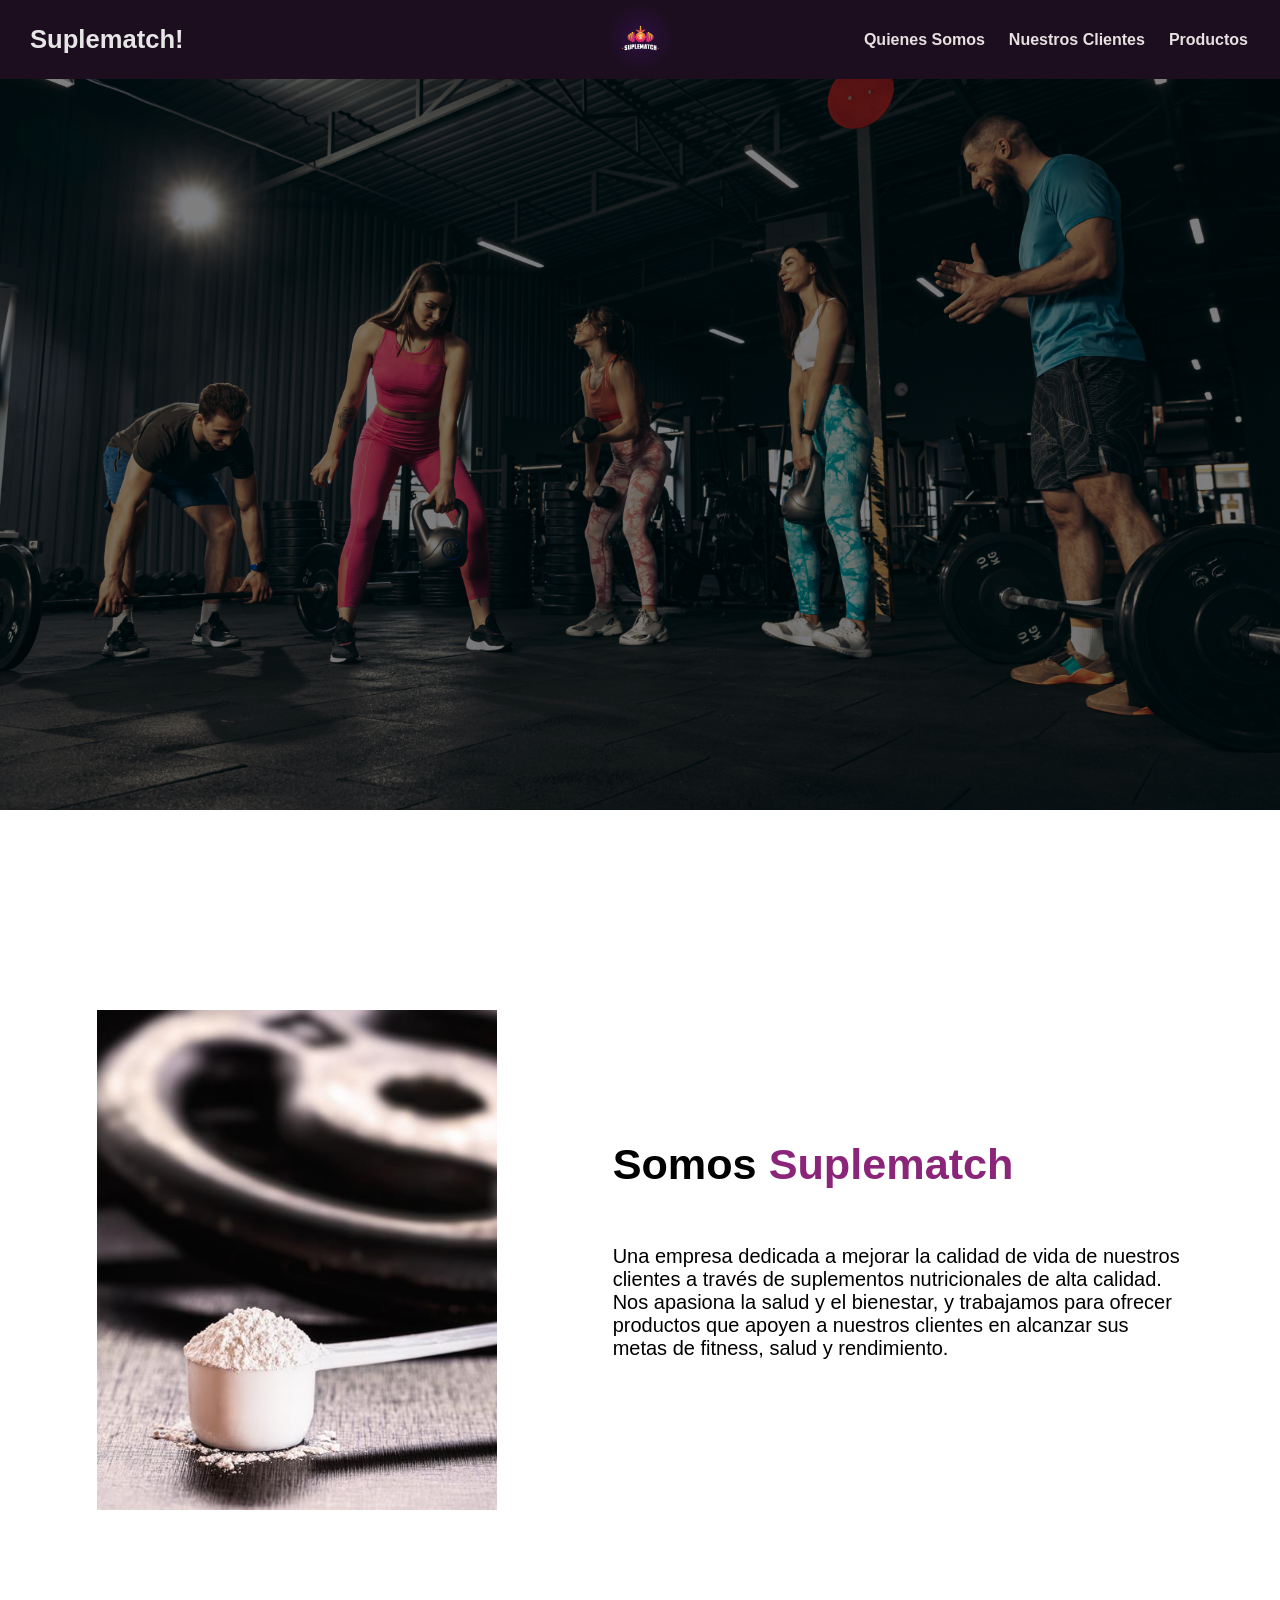
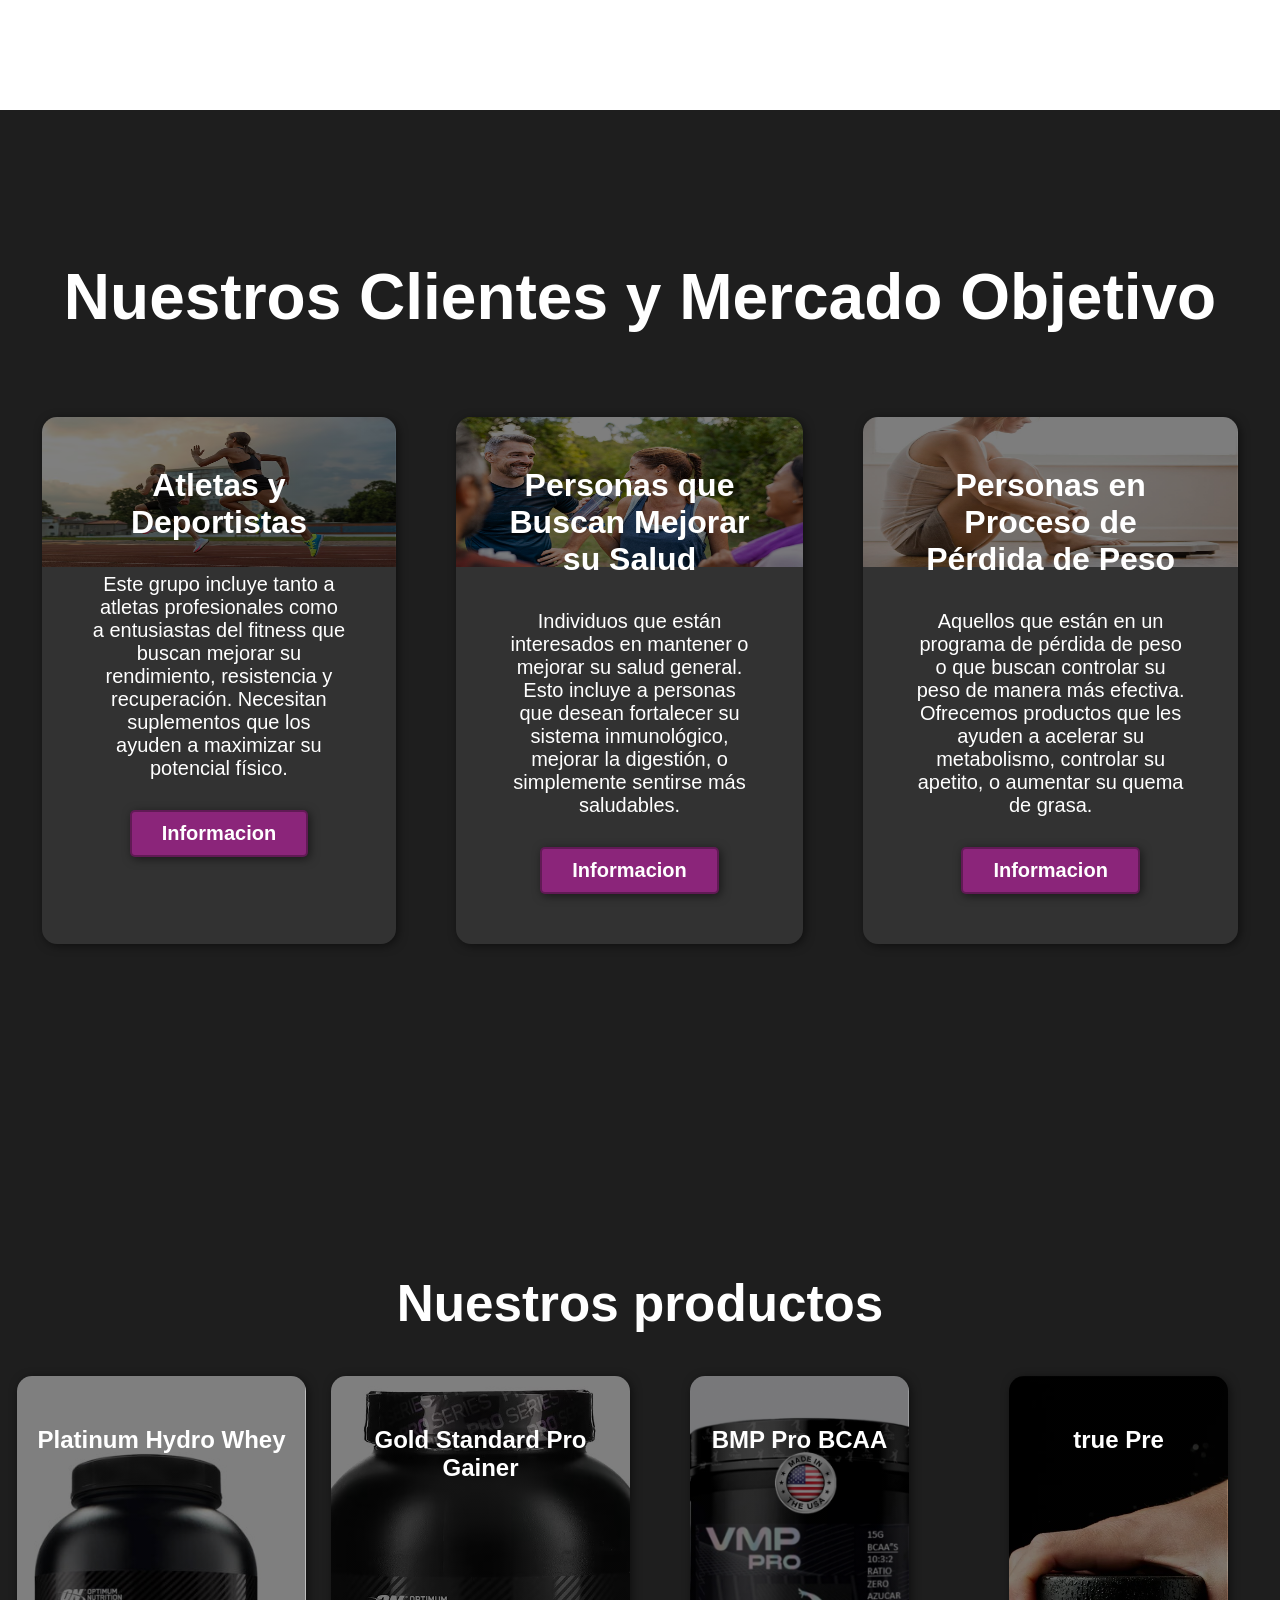
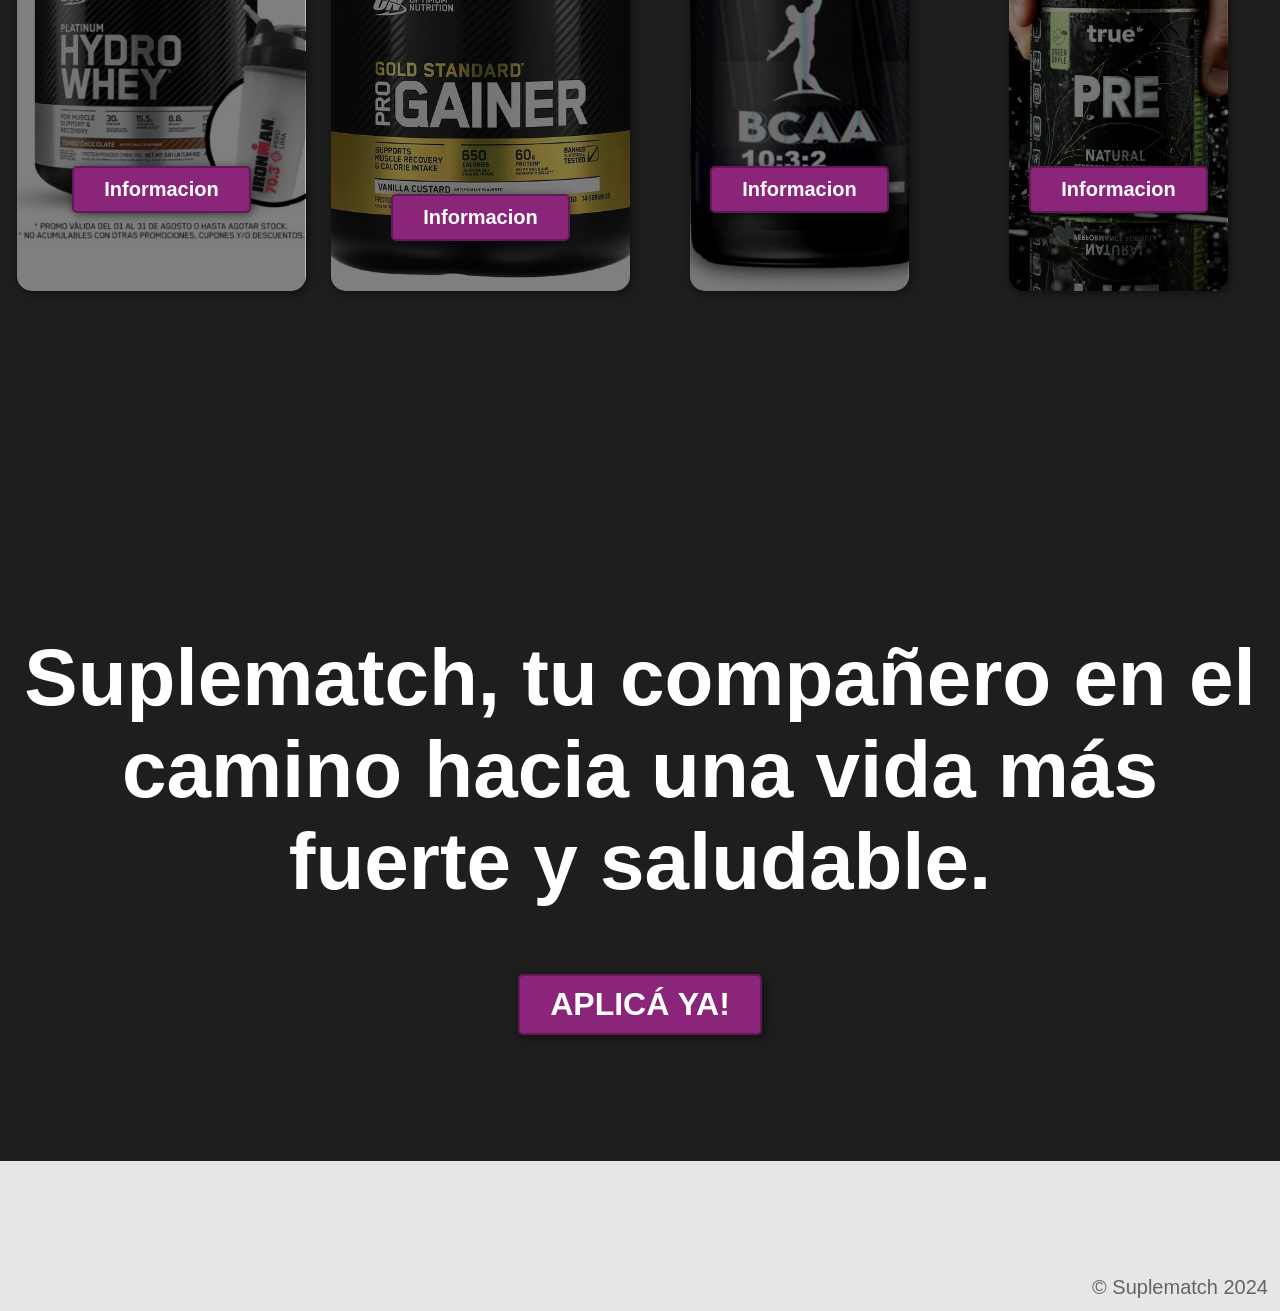
==== index.html @ adf1e264 "Primer commit de Suplematch by Alvaro Cueva" ====
<!DOCTYPE html>
<html lang="en">
<head>
    <title>Suplematch</title>
    <link rel="stylesheet" href=index.css>
</head>
<body>
    <header>
        <div class="container">
            <p class="logo">Suplematch!</p>
            <nav>
                <a href="#somos-proya">Quienes Somos</a>
                <a href="#nuestros-programas">Nuestros Clientes</a>
                <a href="#nuestros-productos">Productos</a>
            </nav>
        </div>
    </header>

    <section id="hero">
        <h1></h1> <!--Algo que poner de anuncio de portada-->
    </section>

    <section id="somos-proya">
        <div class="container">
            <div class="img-container"></div>
            <div class="texto">
                <h2>Somos <span class="color-acento">Suplematch</span></h2>
                <p>Una empresa dedicada a mejorar la calidad de vida de nuestros clientes a través de suplementos nutricionales de alta calidad. Nos apasiona la salud y el bienestar, y trabajamos para ofrecer productos que apoyen a nuestros clientes en alcanzar sus metas de fitness, salud y rendimiento.</p>
            </div>
        </div>
    </section>

    <section id="nuestros-programas">
        <div class="container">
            <h2>Nuestros Clientes y Mercado Objetivo</h2>
            <div class="programas">
                <div class="carta">
                    <h3>Atletas y Deportistas</h3>
                    <p>Este grupo incluye tanto a atletas profesionales como a entusiastas del fitness que buscan mejorar su rendimiento, resistencia y recuperación. Necesitan suplementos que los ayuden a maximizar su potencial físico.</p>
                    <button>Informacion</button>
                </div>
                <div class="carta">
                    <h3>Personas que Buscan Mejorar su Salud</h3>
                    <p>Individuos que están interesados en mantener o mejorar su salud general. Esto incluye a personas que desean fortalecer su sistema inmunológico, mejorar la digestión, o simplemente sentirse más saludables.</p>
                    <button>Informacion</button>
                </div>
                <div class="carta">
                    <h3>Personas en Proceso de Pérdida de Peso</h3>
                    <p>Aquellos que están en un programa de pérdida de peso o que buscan controlar su peso de manera más efectiva. Ofrecemos productos que les ayuden a acelerar su metabolismo, controlar su apetito, o aumentar su quema de grasa.</p>
                    <button>Informacion</button>
                </div>  
            </div>
        </div>
    </section>

    <section id="nuestros-productos">
        <div class="container">
            <h2>Nuestros productos</h2>
            <div class="programas">
                <div class="carta">
                    <h3>Platinum Hydro Whey</h3>
                    <br><br><br><br><br><br><br><br>
                    <br><br><br><br><br><br><br><br>
                    <button onclick="redirectToInfoProductoA()">Informacion</button> <!--Botón actualizado-->
                </div>
                <div class="carta">
                    <h3>Gold Standard Pro Gainer</h3>
                    <br><br><br><br><br><br><br><br>
                    <br><br><br><br><br><br><br><br>
                    <button onclick="redirectToInfoProductoB()">Informacion</button>
                </div>
                <div class="carta">
                    <h3>BMP Pro BCAA</h3>
                    <br><br><br><br><br><br><br><br>
                    <br><br><br><br><br><br><br><br>
                    <button onclick="redirectToInfoProductoC()">Informacion</button>
                </div>
                <div class="carta">
                    <h3>true Pre</h3>
                    <br><br><br><br><br><br><br><br>
                    <br><br><br><br><br><br><br><br>
                    <button onclick="redirectToInfoProductoD()">Informacion</button>
                </div>  
            </div>
        </div>
    </section>

    <section id="final">
        <h2>Suplematch, tu compañero en el camino hacia una vida más fuerte y saludable.</h2>
        <button>APLICÁ YA!</button>
    </section>

    <footer>
        <div class="container">
            <p>&copy; Suplematch 2024</p>
        </div>
    </footer>

    <script>
        function redirectToInfoProductoA() {
            window.location.href = "infoProductoA.html";
        }
    </script>
    <script>
        function redirectToInfoProductoB() {
            window.location.href = "infoProductoB.html";
        }
    </script>
    <script>
        function redirectToInfoProductoC() {
            window.location.href = "infoProductoC.html";
        }
    </script>
    <script>
        function redirectToInfoProductoD() {
            window.location.href = "infoProductoD.html";
        }
    </script>
</body>
</html>
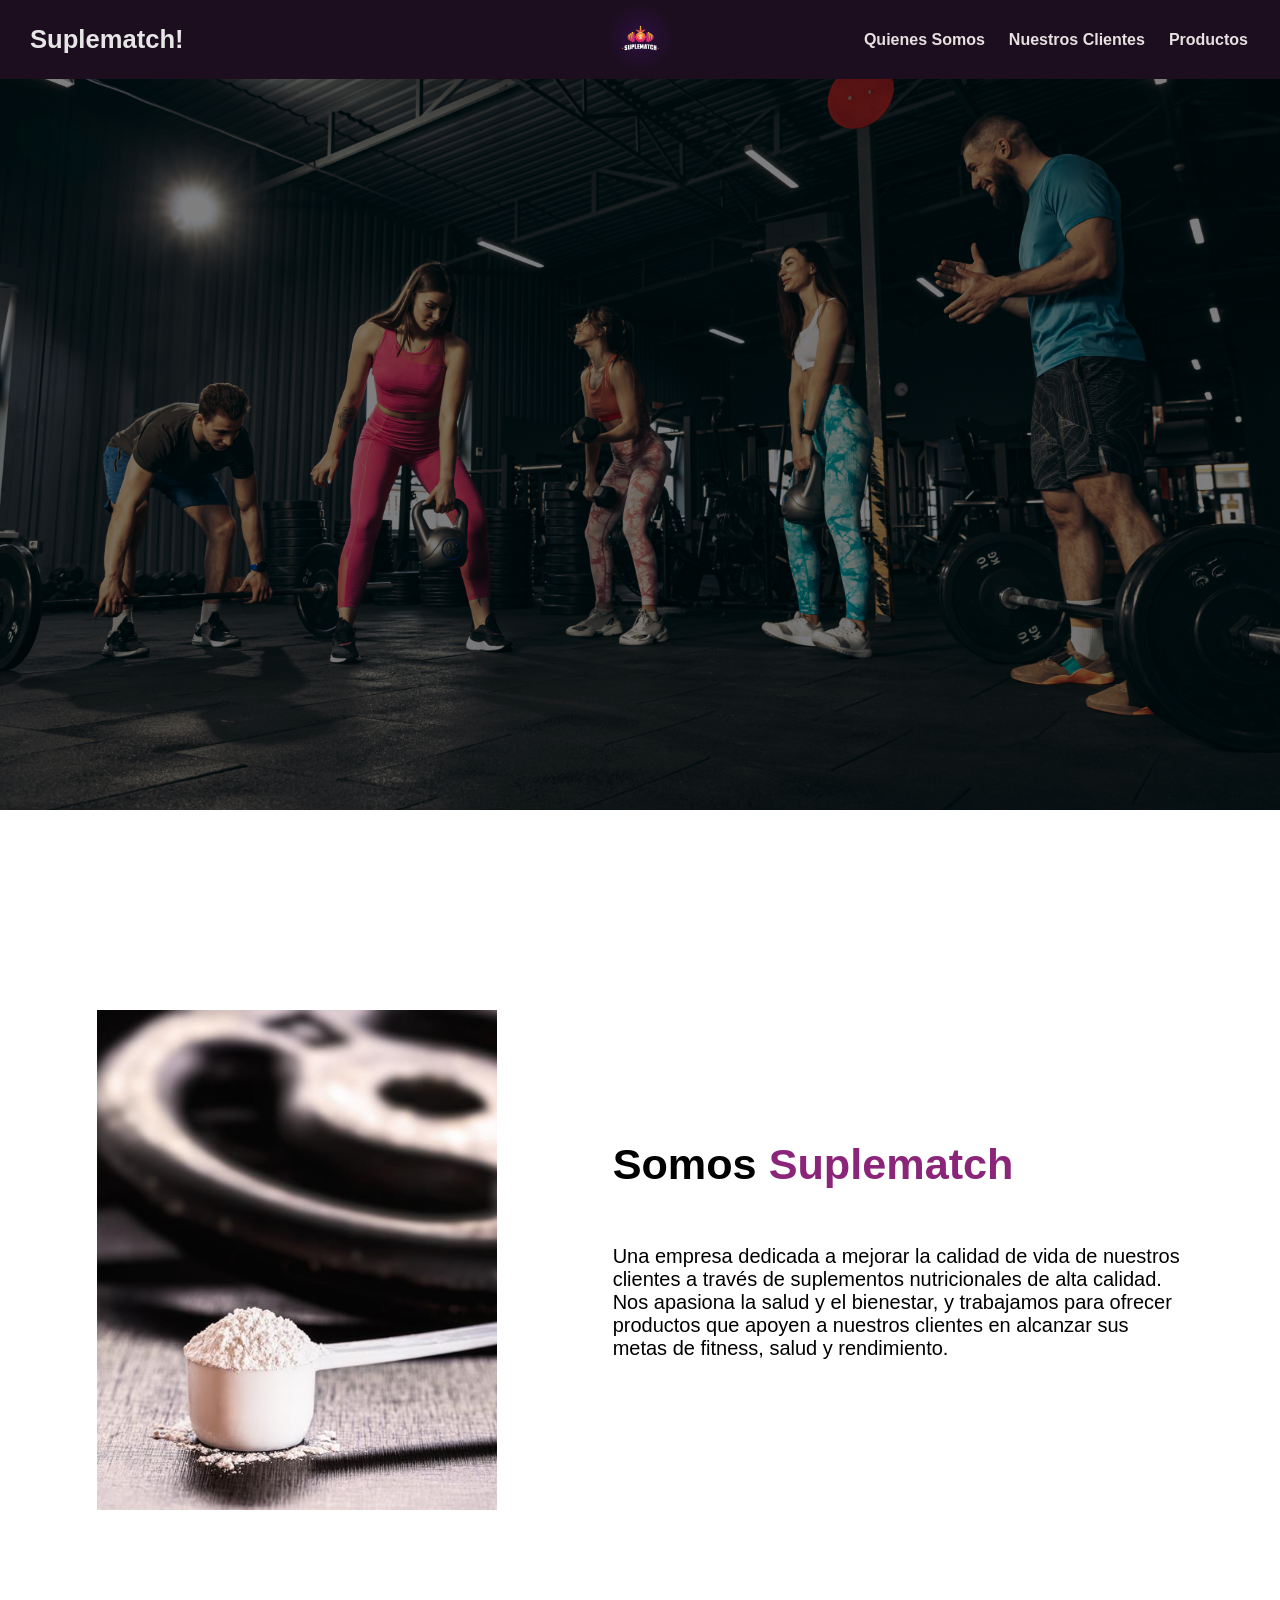
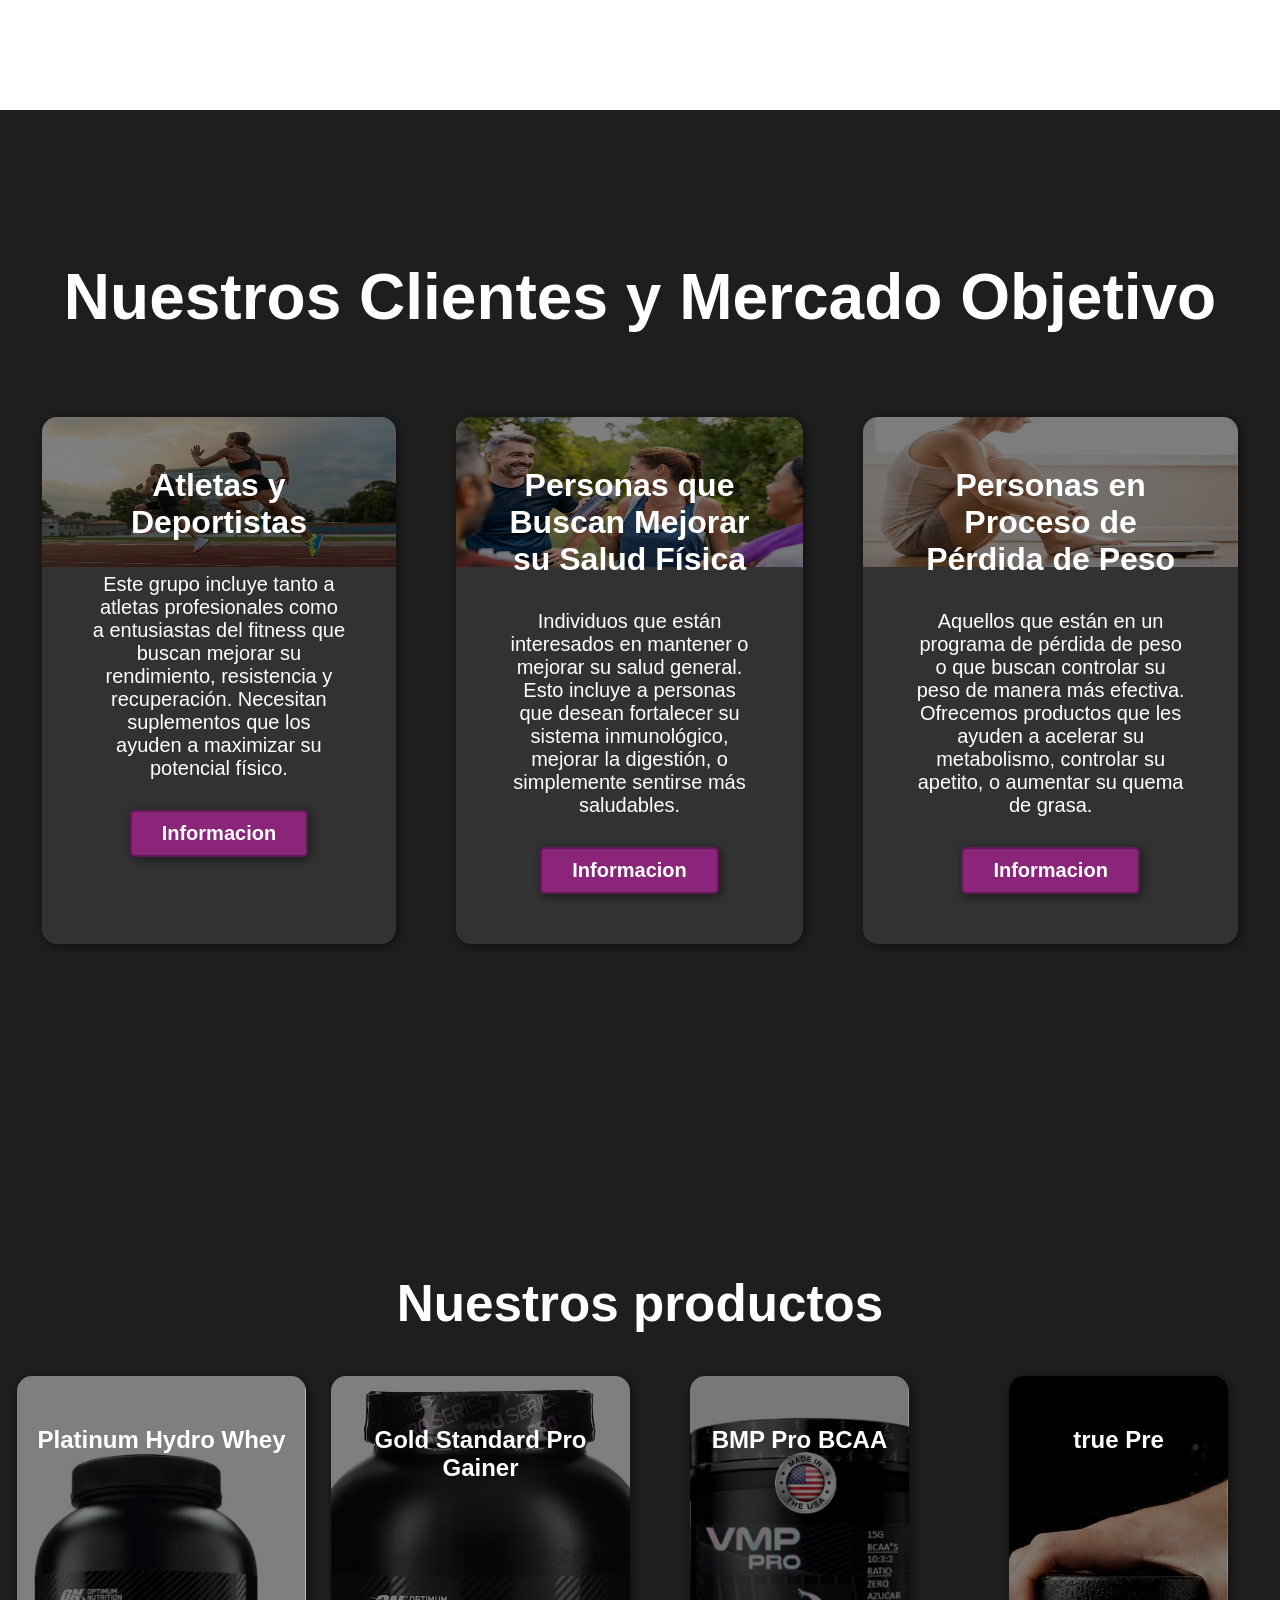
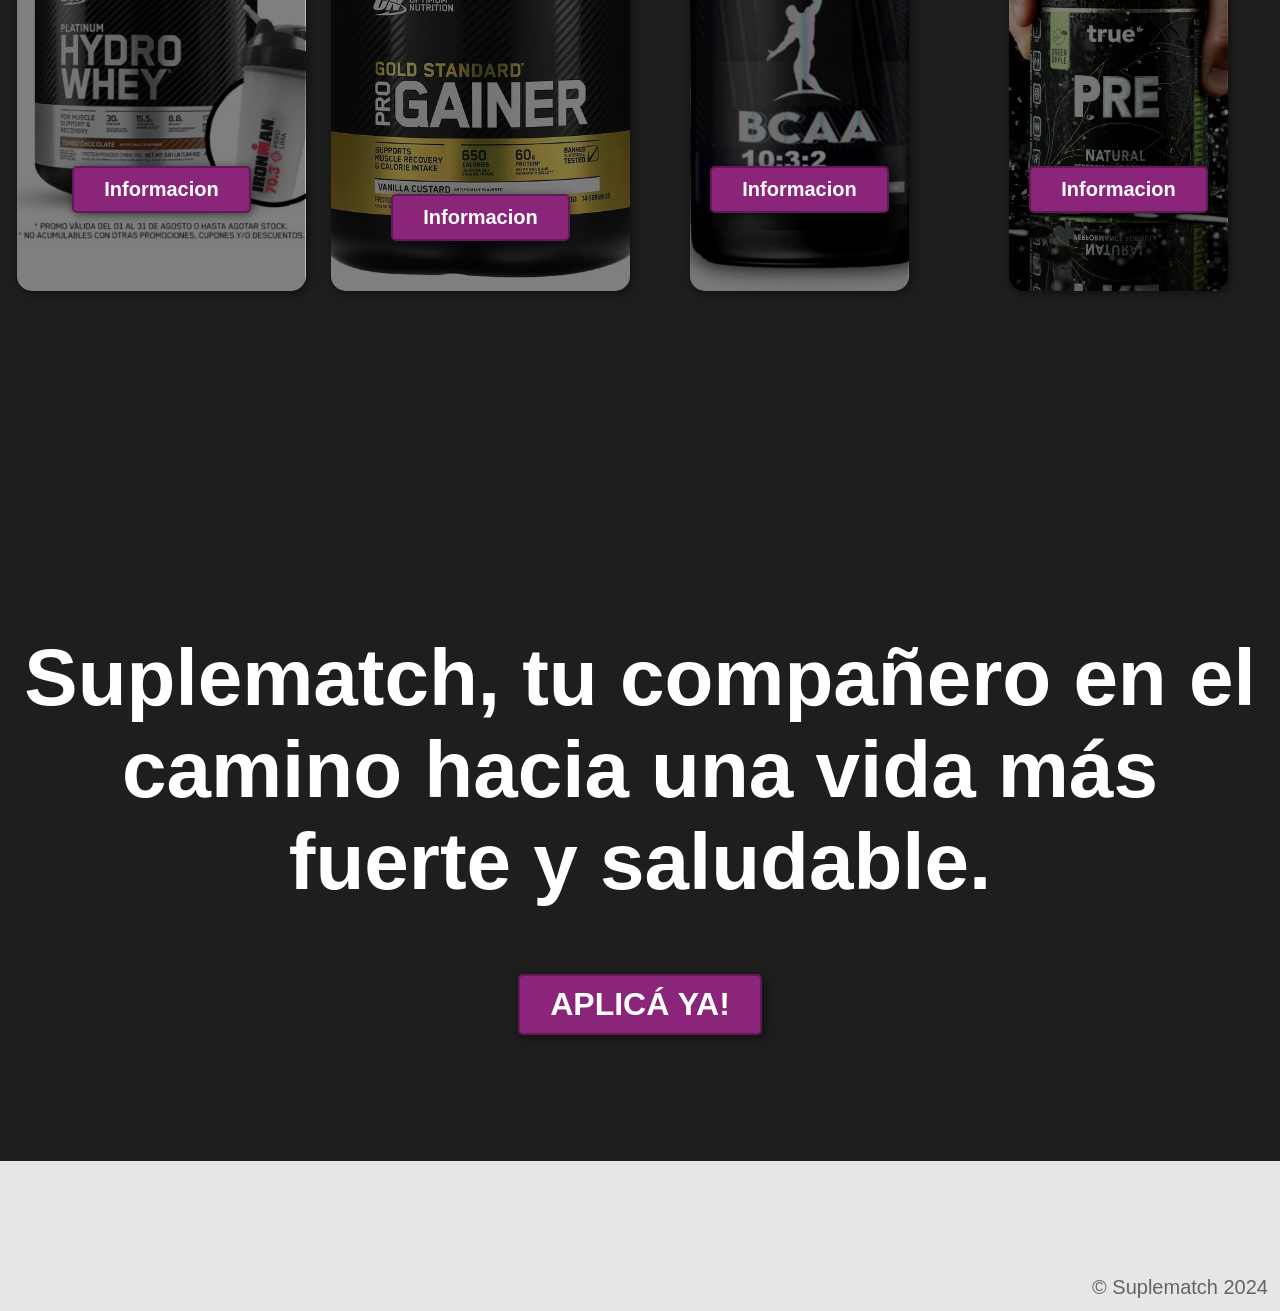
==== commit 99719cd7: "Segundo commit, palabra Física Agregada" ====
--- a/index.html
+++ b/index.html
@@ -40,7 +40,7 @@
                     <button>Informacion</button>
                 </div>
                 <div class="carta">
-                    <h3>Personas que Buscan Mejorar su Salud</h3>
+                    <h3>Personas que Buscan Mejorar su Salud Física</h3>
                     <p>Individuos que están interesados en mantener o mejorar su salud general. Esto incluye a personas que desean fortalecer su sistema inmunológico, mejorar la digestión, o simplemente sentirse más saludables.</p>
                     <button>Informacion</button>
                 </div>
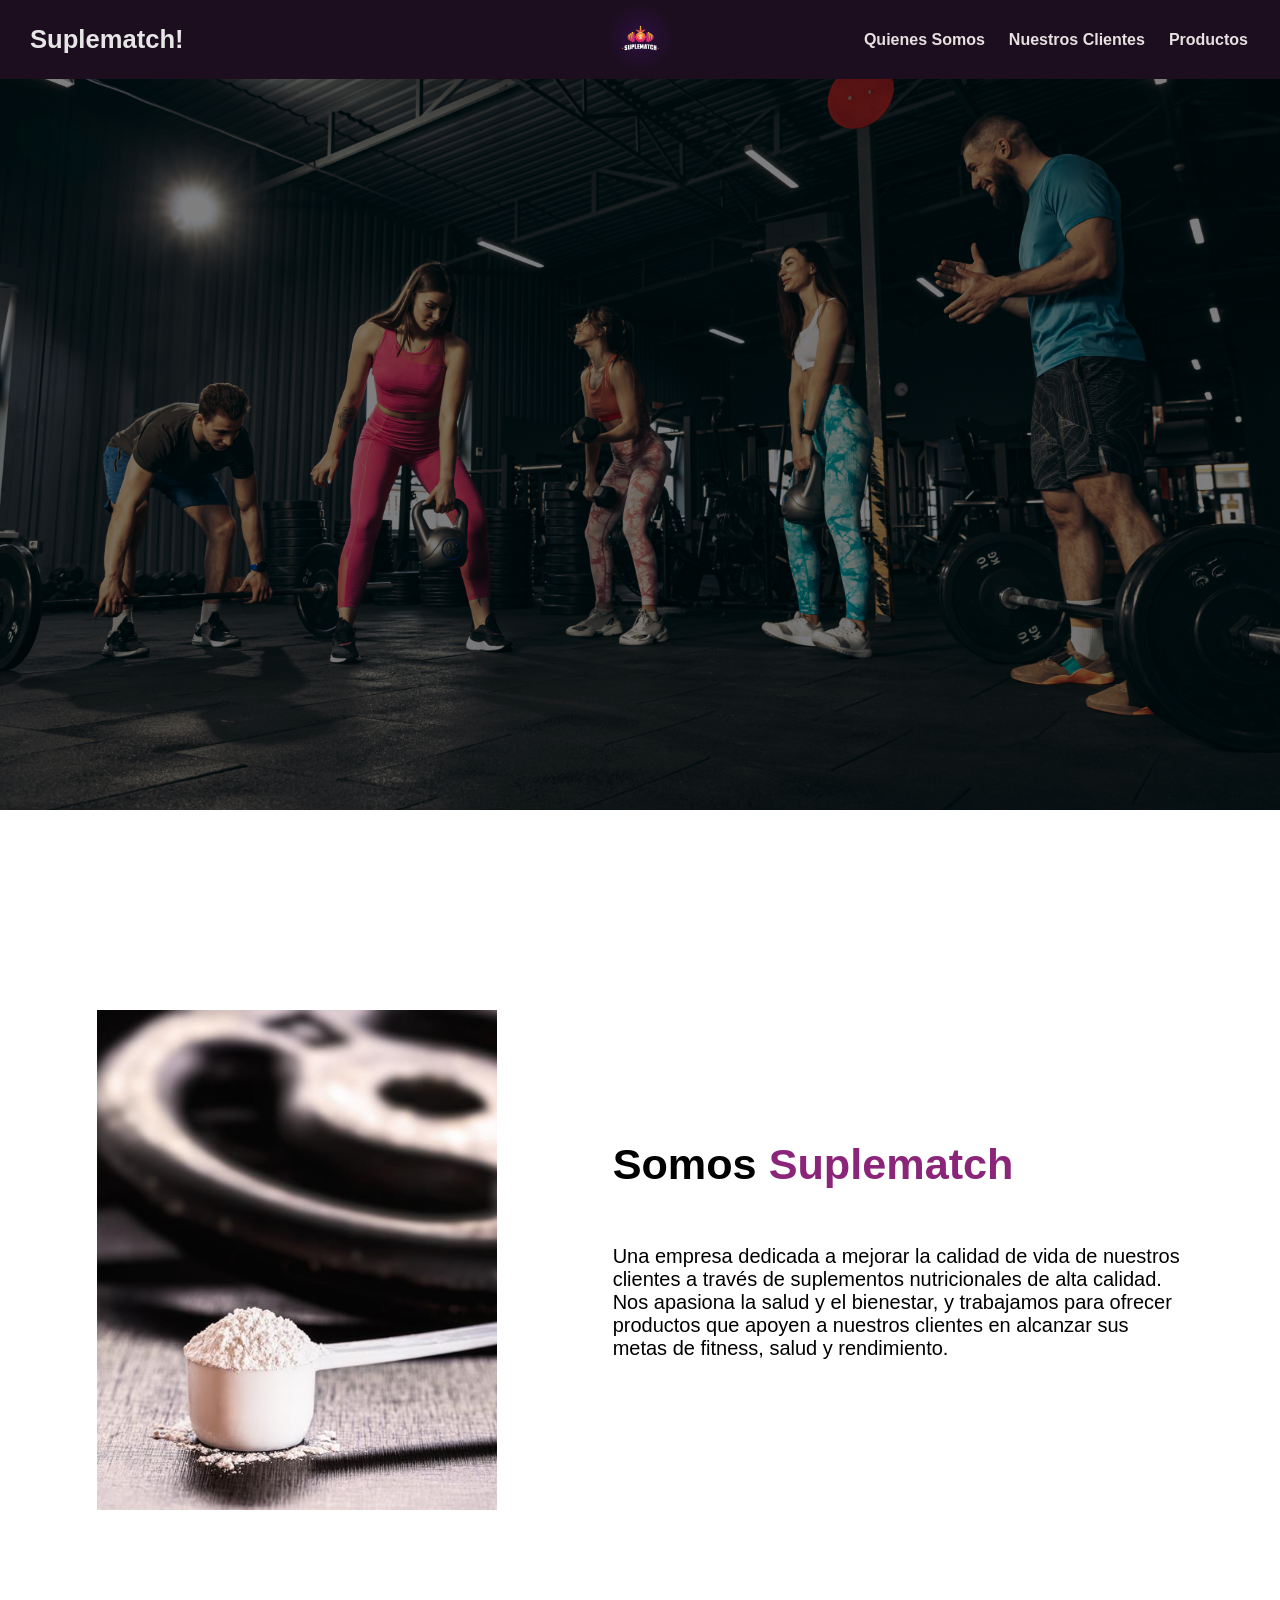
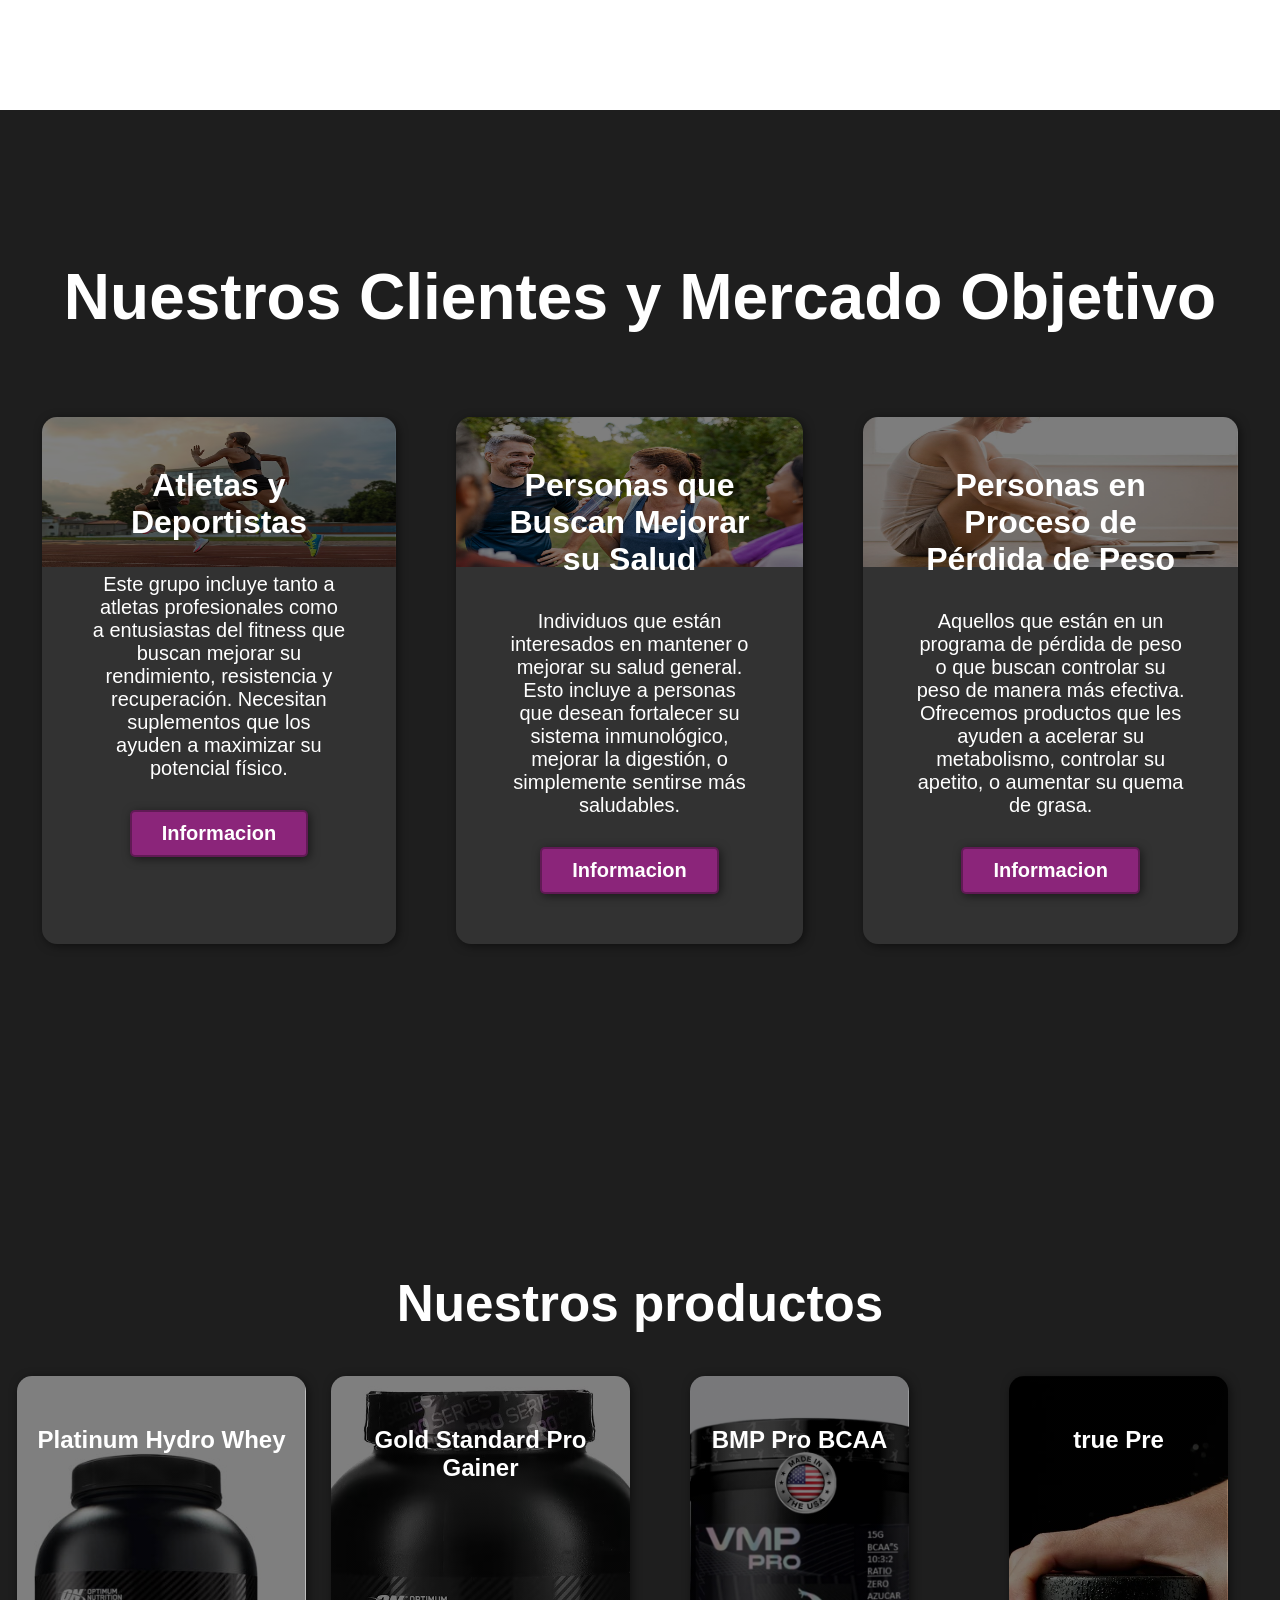
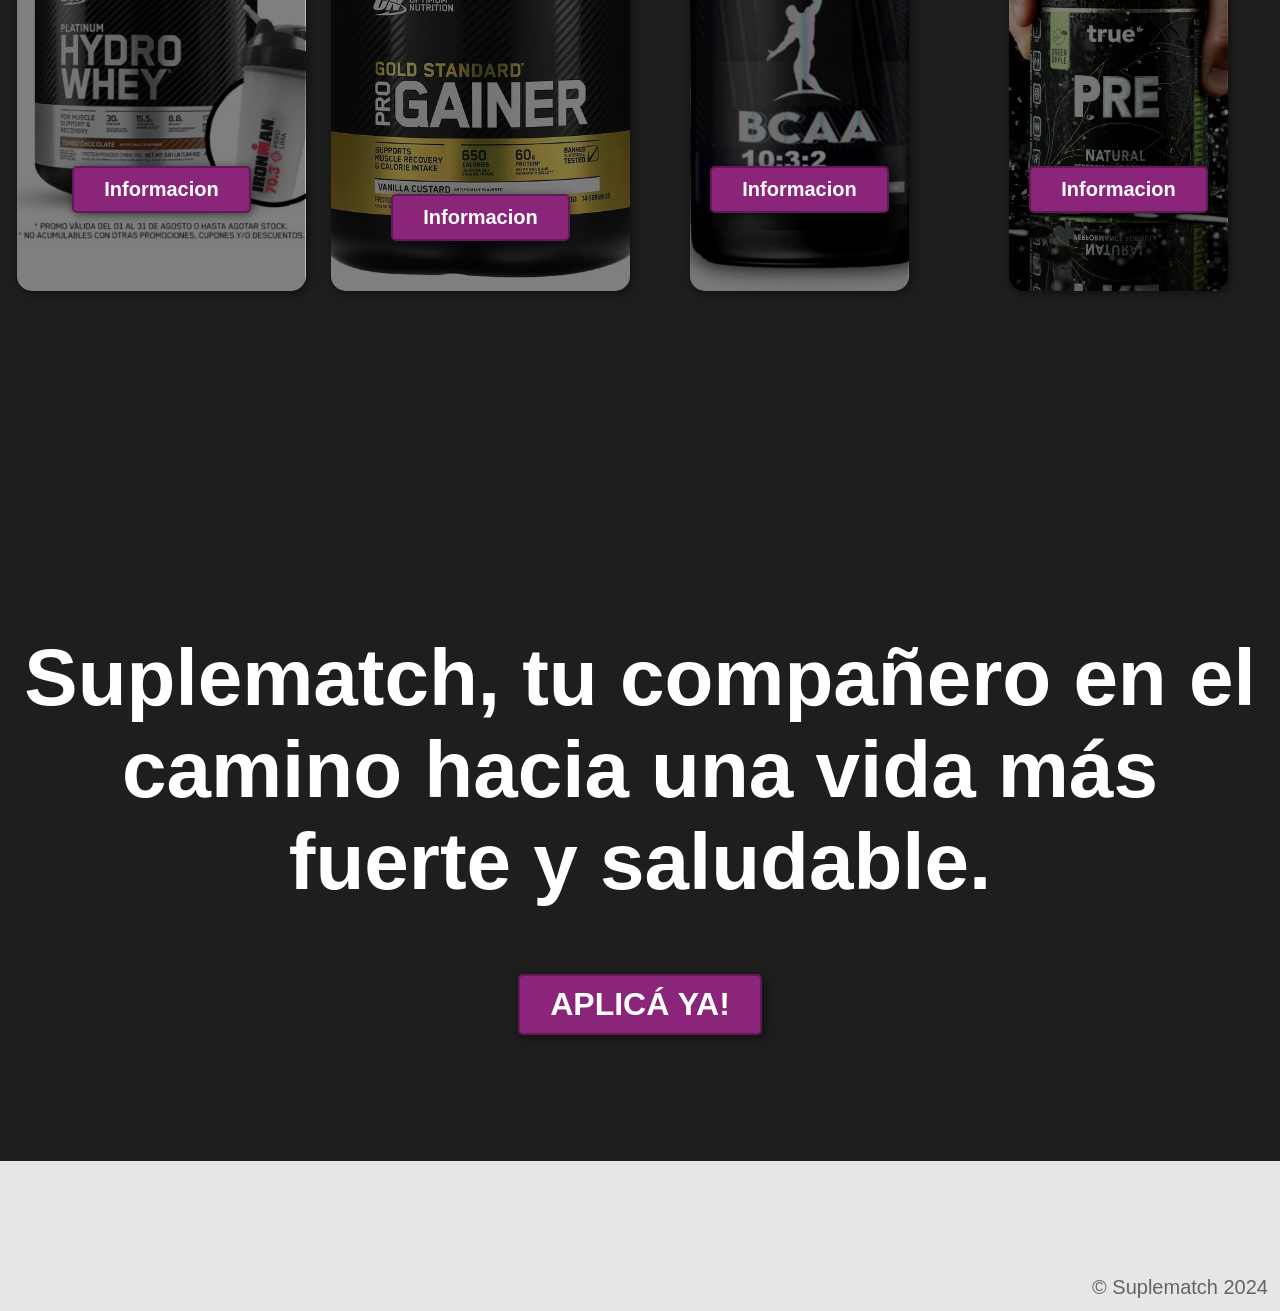
==== commit 6ac817bf: "Borrando la palabra Física" ====
--- a/index.html
+++ b/index.html
@@ -40,7 +40,7 @@
                     <button>Informacion</button>
                 </div>
                 <div class="carta">
-                    <h3>Personas que Buscan Mejorar su Salud Física</h3>
+                    <h3>Personas que Buscan Mejorar su Salud</h3>
                     <p>Individuos que están interesados en mantener o mejorar su salud general. Esto incluye a personas que desean fortalecer su sistema inmunológico, mejorar la digestión, o simplemente sentirse más saludables.</p>
                     <button>Informacion</button>
                 </div>
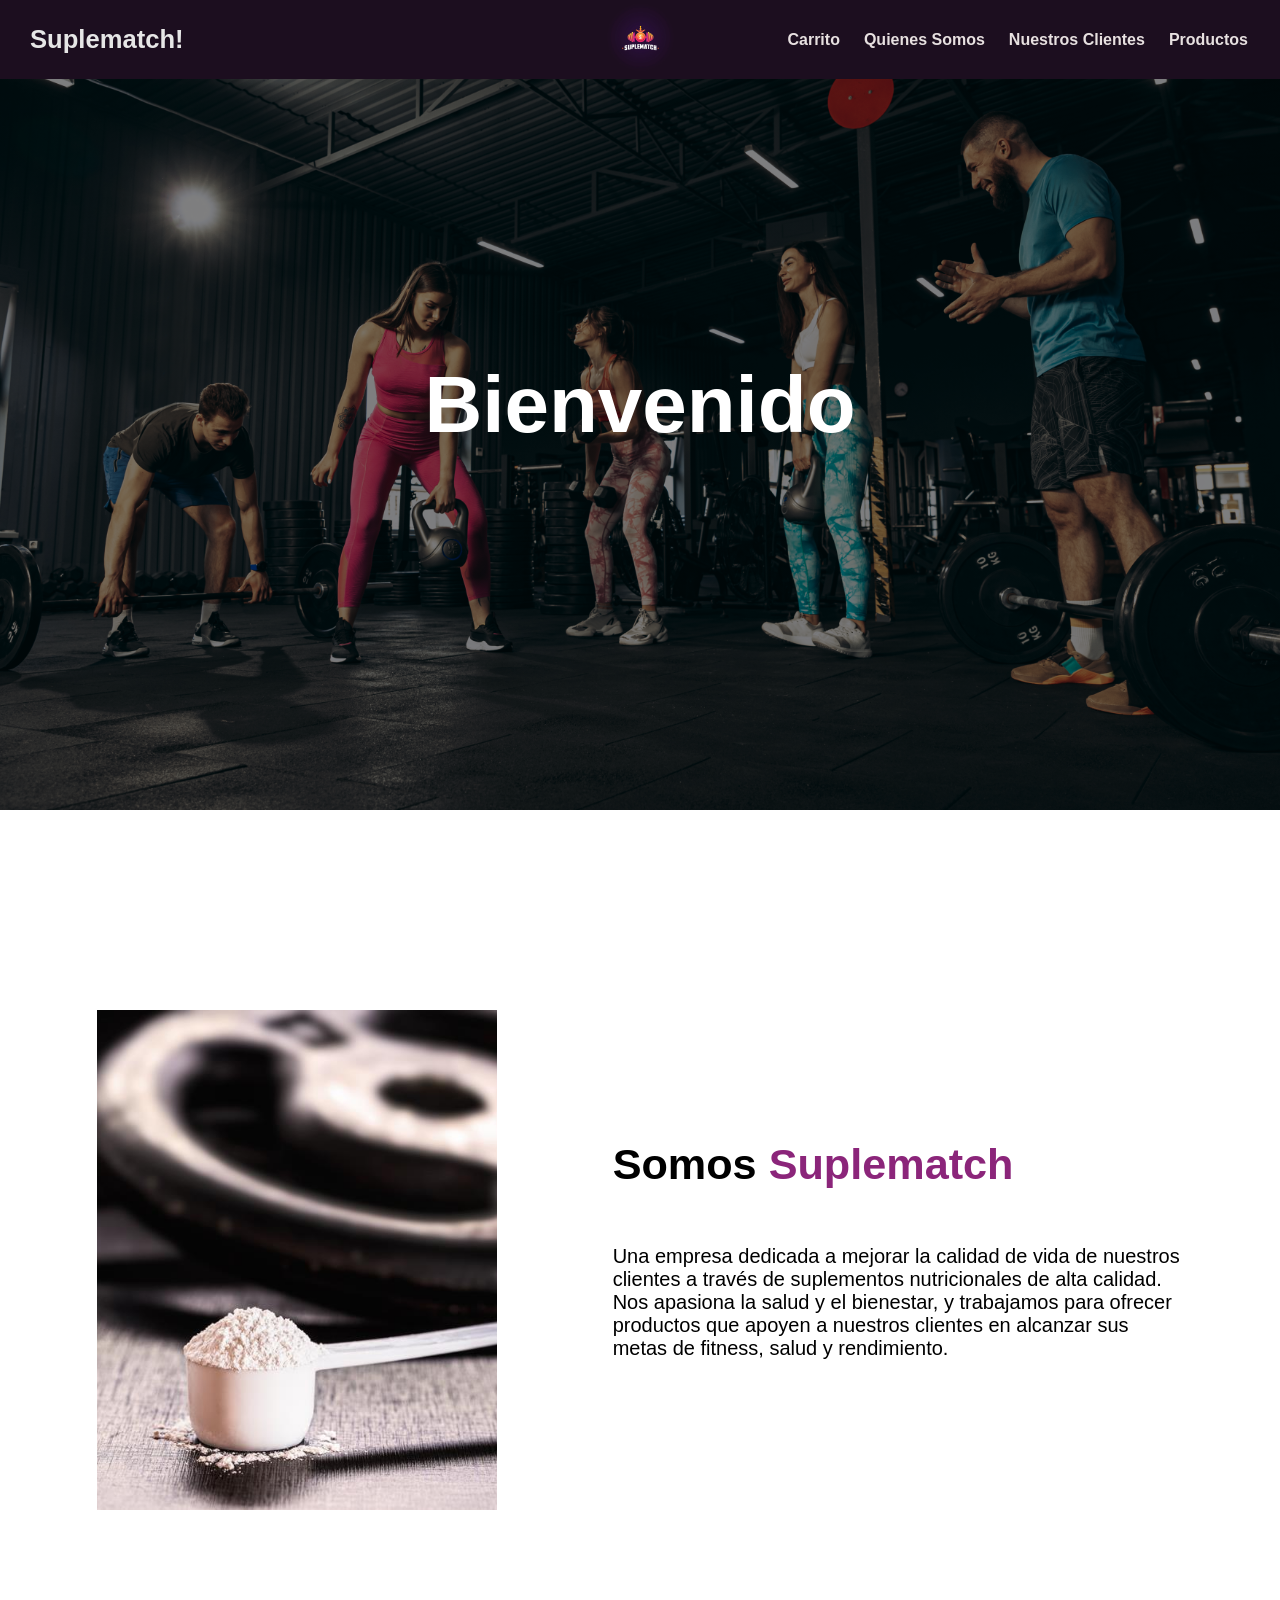
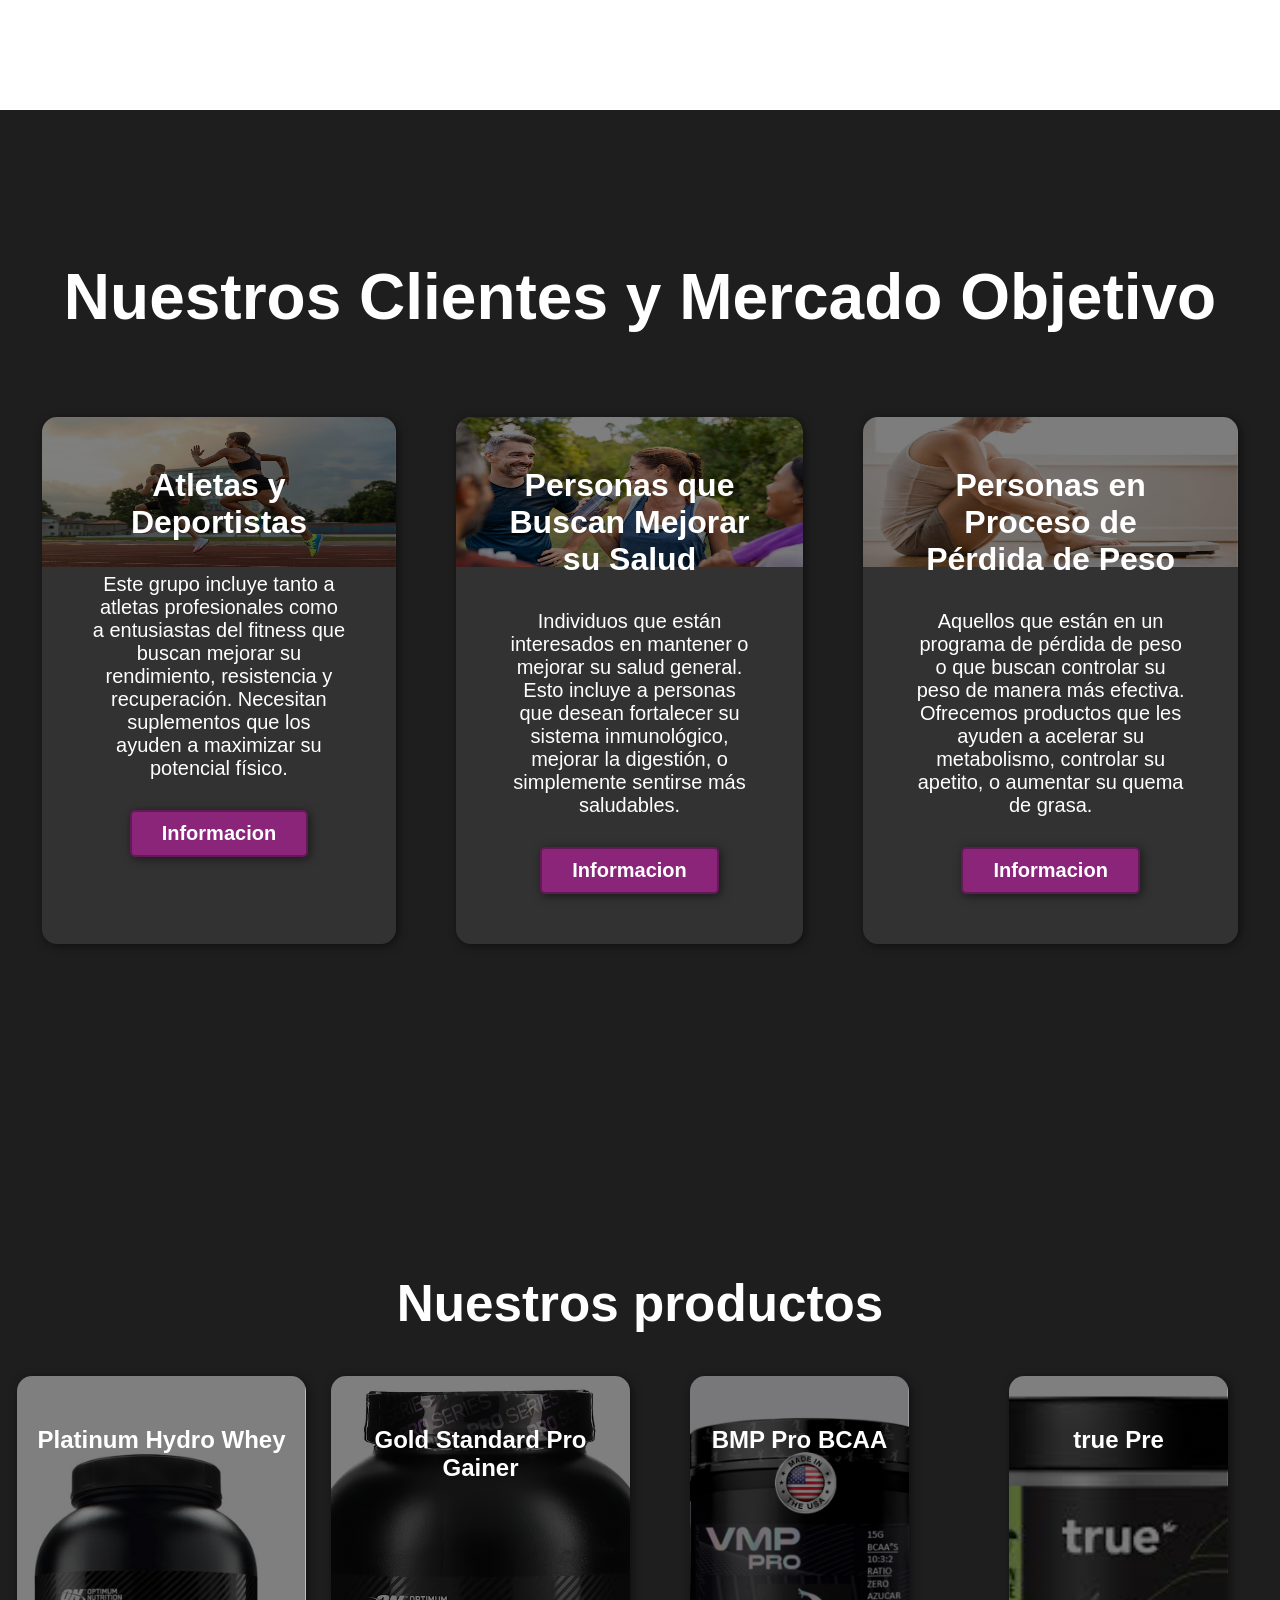
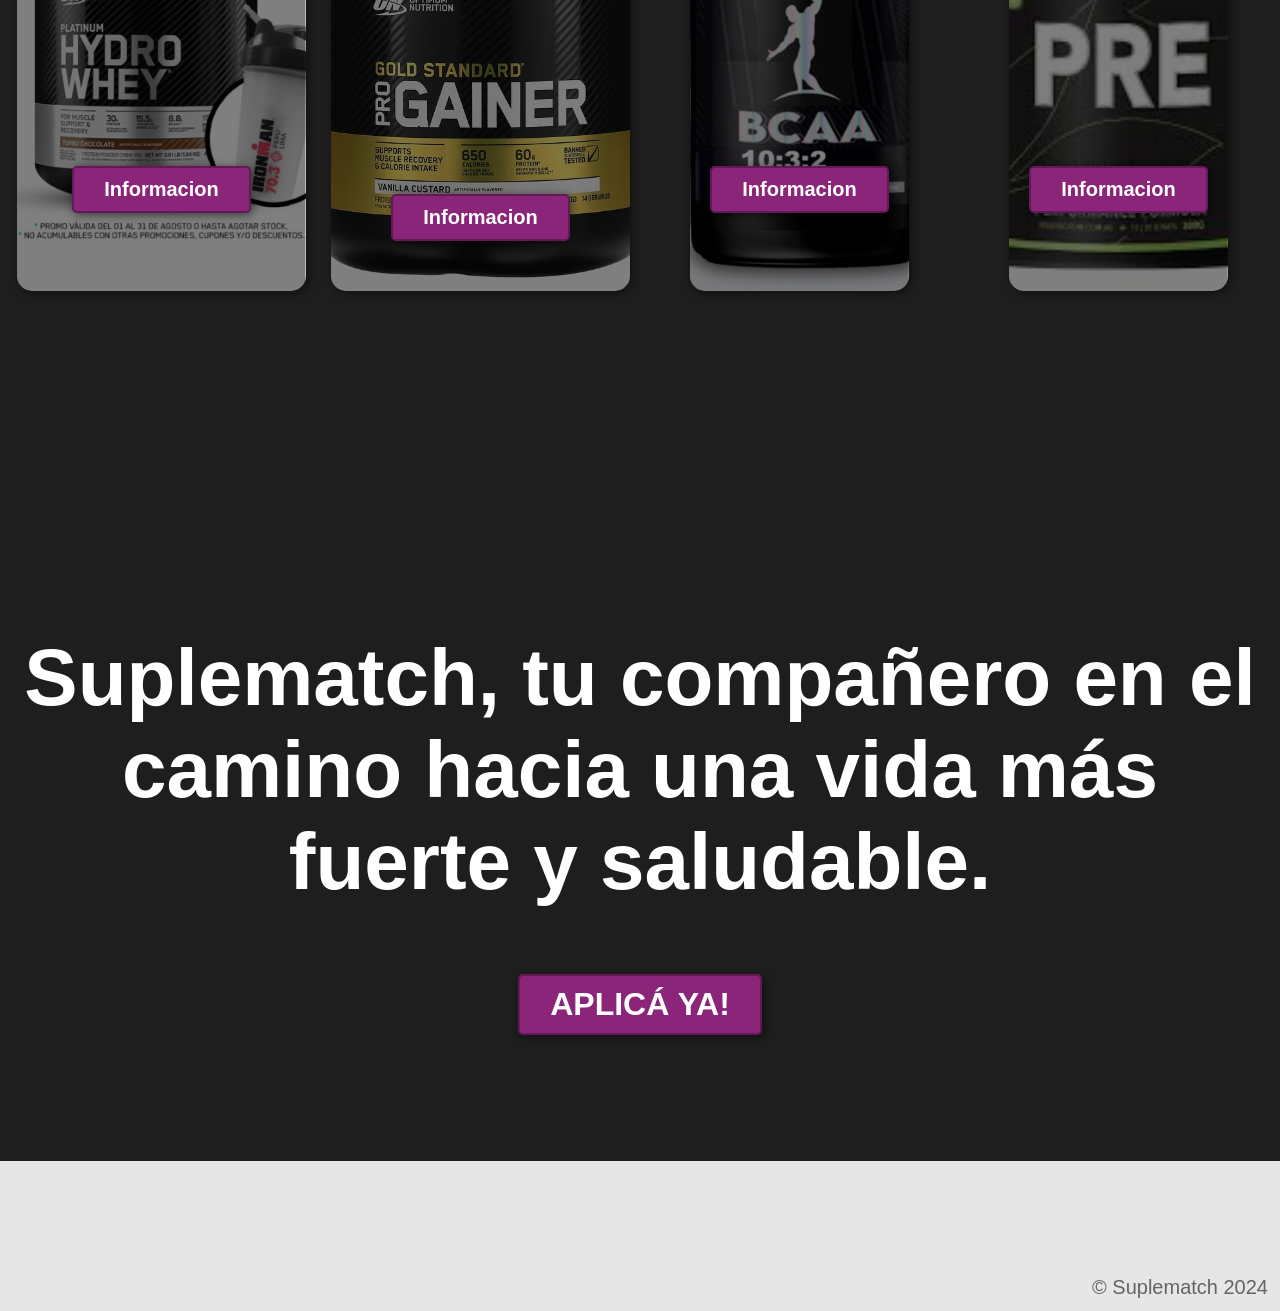
==== commit 41663d5b: "Reestructuracion de carpetas" ====
--- a/index.html
+++ b/index.html
@@ -2,13 +2,15 @@
 <html lang="en">
 <head>
     <title>Suplematch</title>
-    <link rel="stylesheet" href=index.css>
+    <link rel="stylesheet" href=/styles/index.css>
+    
 </head>
 <body>
     <header>
         <div class="container">
             <p class="logo">Suplematch!</p>
             <nav>
+                <a href="">Carrito</a>
                 <a href="#somos-proya">Quienes Somos</a>
                 <a href="#nuestros-programas">Nuestros Clientes</a>
                 <a href="#nuestros-productos">Productos</a>
@@ -17,7 +19,7 @@
     </header>
 
     <section id="hero">
-        <h1></h1> <!--Algo que poner de anuncio de portada-->
+        <h1>Bienvenido</h1> <!--Algo que poner de anuncio de portada-->
     </section>
 
     <section id="somos-proya">
@@ -96,25 +98,6 @@
         </div>
     </footer>
 
-    <script>
-        function redirectToInfoProductoA() {
-            window.location.href = "infoProductoA.html";
-        }
-    </script>
-    <script>
-        function redirectToInfoProductoB() {
-            window.location.href = "infoProductoB.html";
-        }
-    </script>
-    <script>
-        function redirectToInfoProductoC() {
-            window.location.href = "infoProductoC.html";
-        }
-    </script>
-    <script>
-        function redirectToInfoProductoD() {
-            window.location.href = "infoProductoD.html";
-        }
-    </script>
+    <script src="/scripts/Index.js"></script> <!--Referenciando archivo javascript-->
 </body>
 </html>
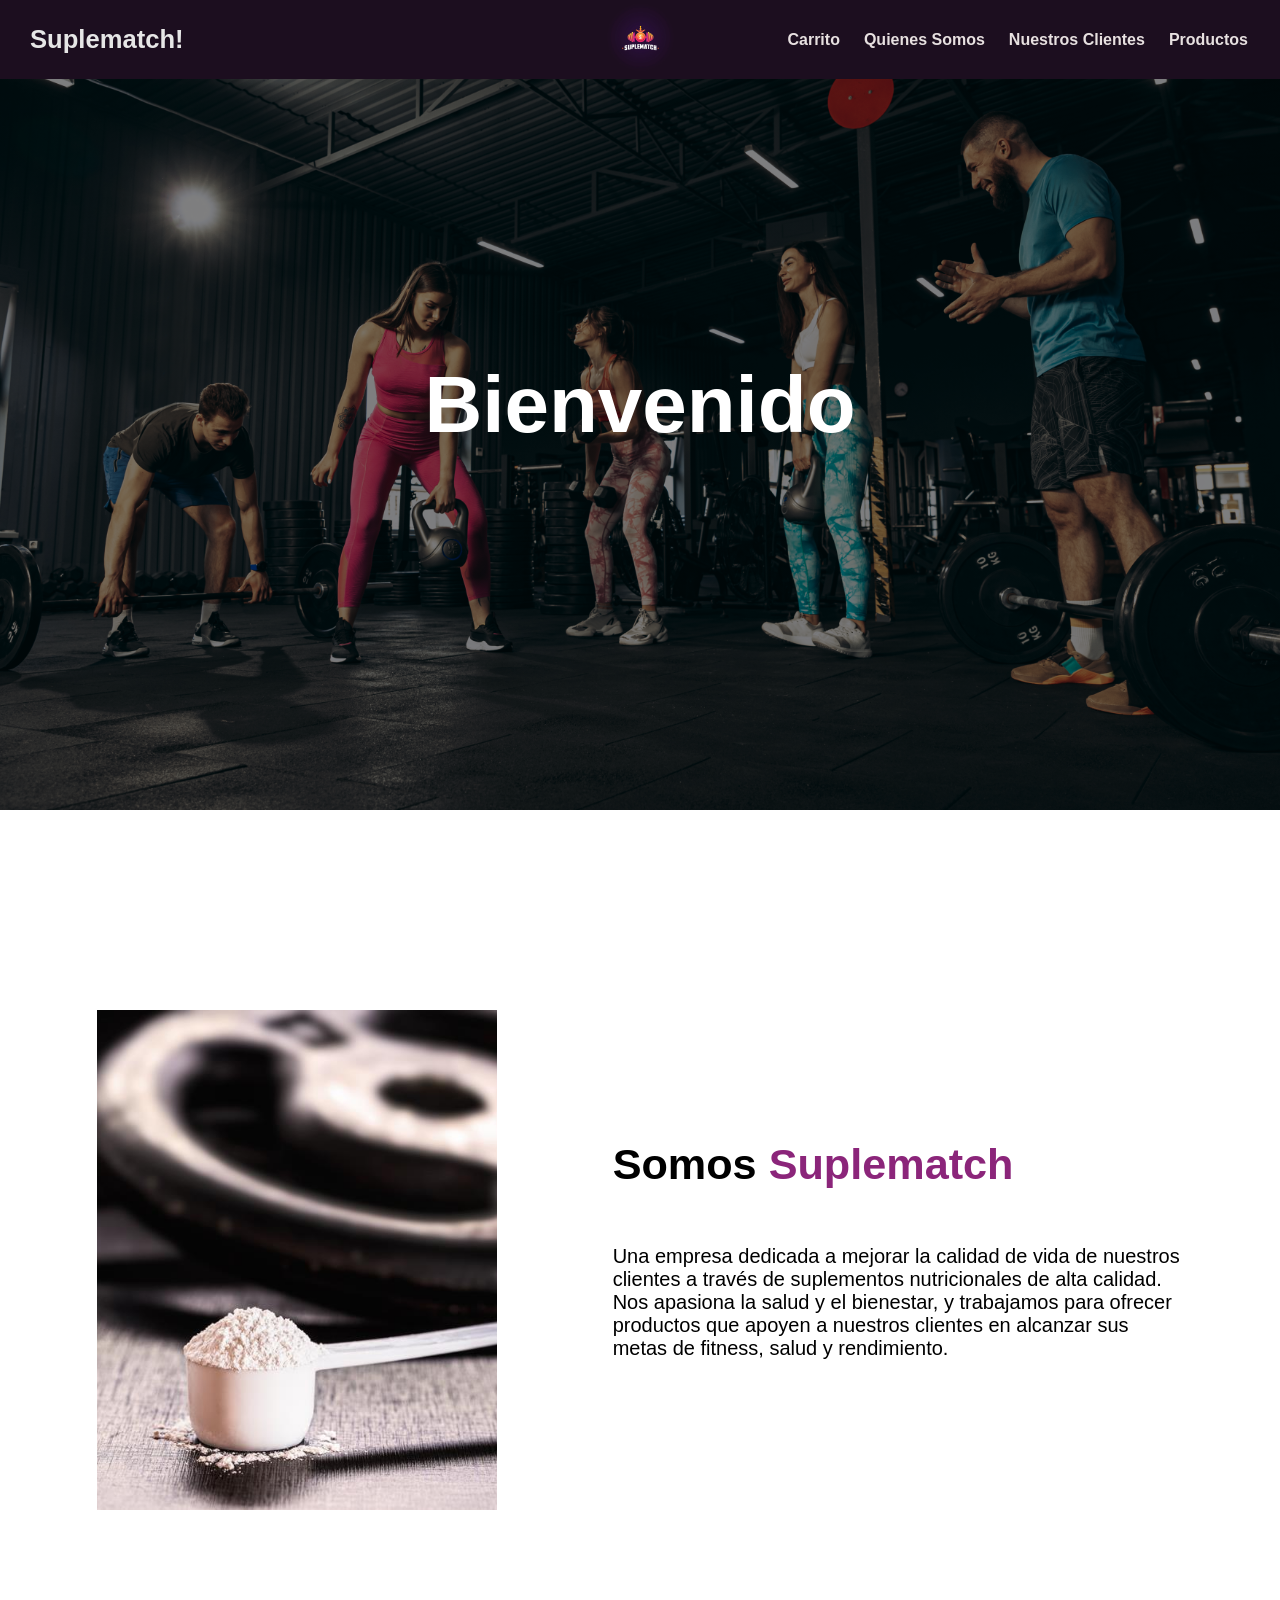
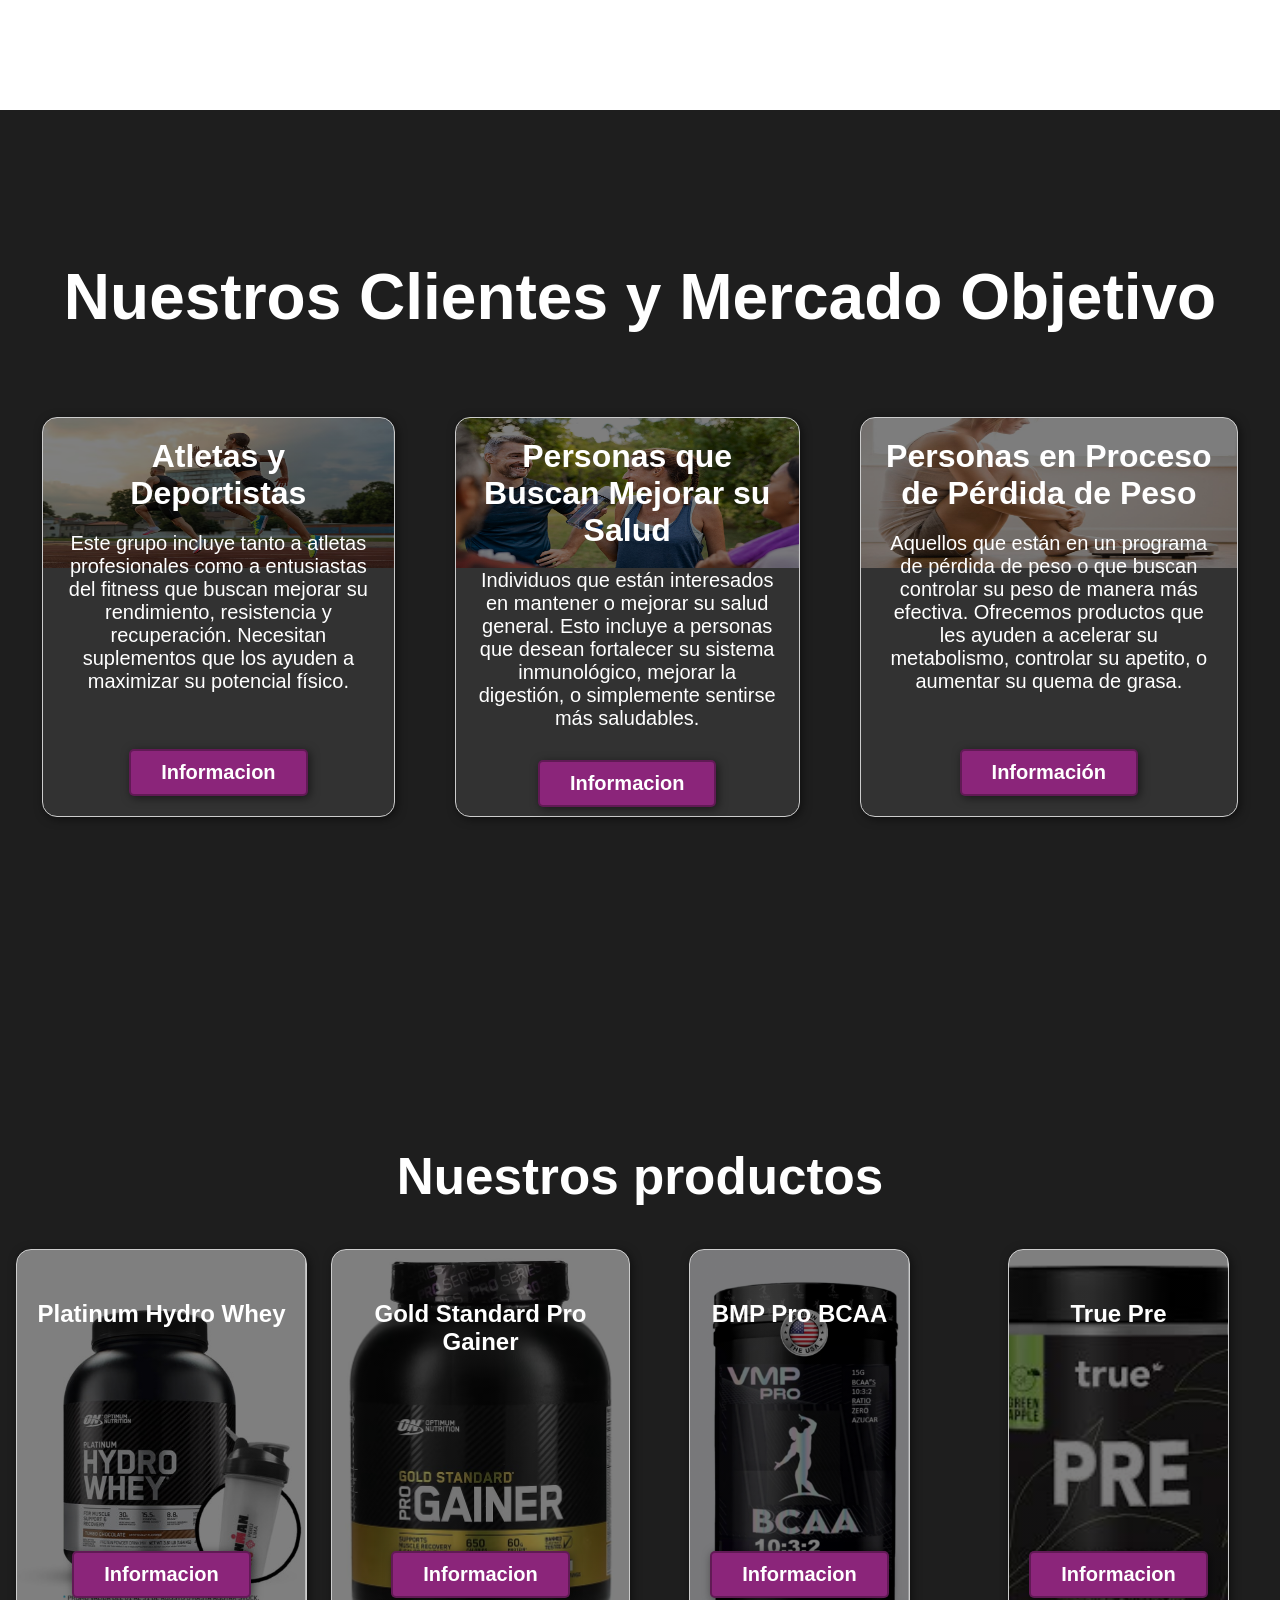
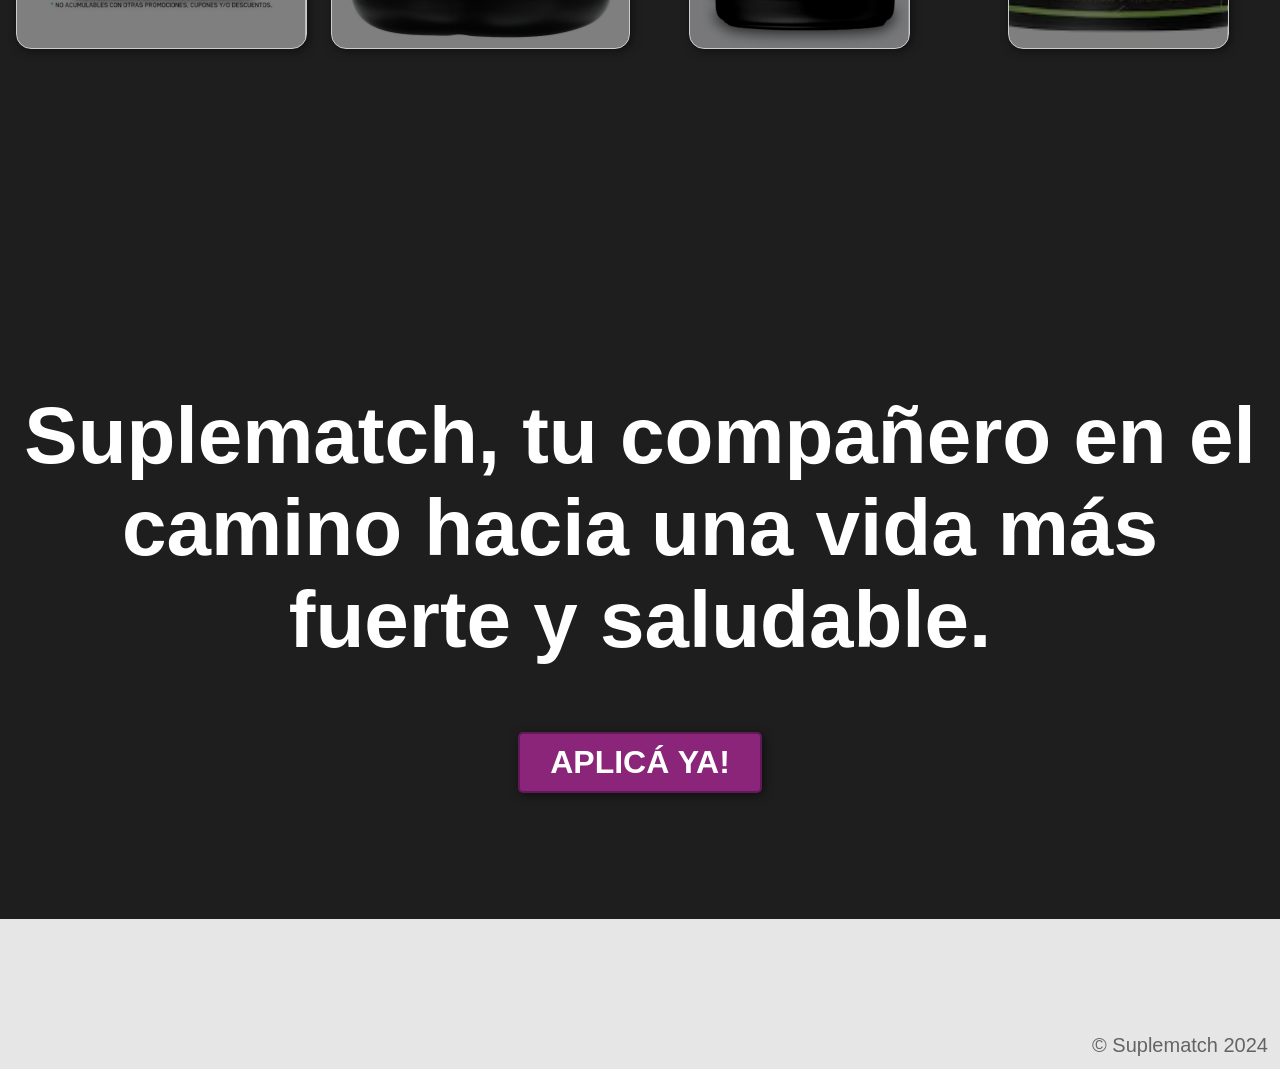
==== commit 5b2083e5: "Eliminando elementos innecesarios y agregando scripts" ====
--- a/index.html
+++ b/index.html
@@ -49,7 +49,7 @@
                 <div class="carta">
                     <h3>Personas en Proceso de Pérdida de Peso</h3>
                     <p>Aquellos que están en un programa de pérdida de peso o que buscan controlar su peso de manera más efectiva. Ofrecemos productos que les ayuden a acelerar su metabolismo, controlar su apetito, o aumentar su quema de grasa.</p>
-                    <button>Informacion</button>
+                    <button>Información</button>
                 </div>  
             </div>
         </div>
@@ -60,27 +60,19 @@
             <h2>Nuestros productos</h2>
             <div class="programas">
                 <div class="carta">
-                    <h3>Platinum Hydro Whey</h3>
-                    <br><br><br><br><br><br><br><br>
-                    <br><br><br><br><br><br><br><br>
+                    <h3>Platinum Hydro Whey</h3> <!--Usamos css con .carta-->
                     <button onclick="redirectToInfoProductoA()">Informacion</button> <!--Botón actualizado-->
                 </div>
                 <div class="carta">
                     <h3>Gold Standard Pro Gainer</h3>
-                    <br><br><br><br><br><br><br><br>
-                    <br><br><br><br><br><br><br><br>
                     <button onclick="redirectToInfoProductoB()">Informacion</button>
                 </div>
                 <div class="carta">
                     <h3>BMP Pro BCAA</h3>
-                    <br><br><br><br><br><br><br><br>
-                    <br><br><br><br><br><br><br><br>
                     <button onclick="redirectToInfoProductoC()">Informacion</button>
                 </div>
                 <div class="carta">
-                    <h3>true Pre</h3>
-                    <br><br><br><br><br><br><br><br>
-                    <br><br><br><br><br><br><br><br>
+                    <h3>True Pre</h3>
                     <button onclick="redirectToInfoProductoD()">Informacion</button>
                 </div>  
             </div>
